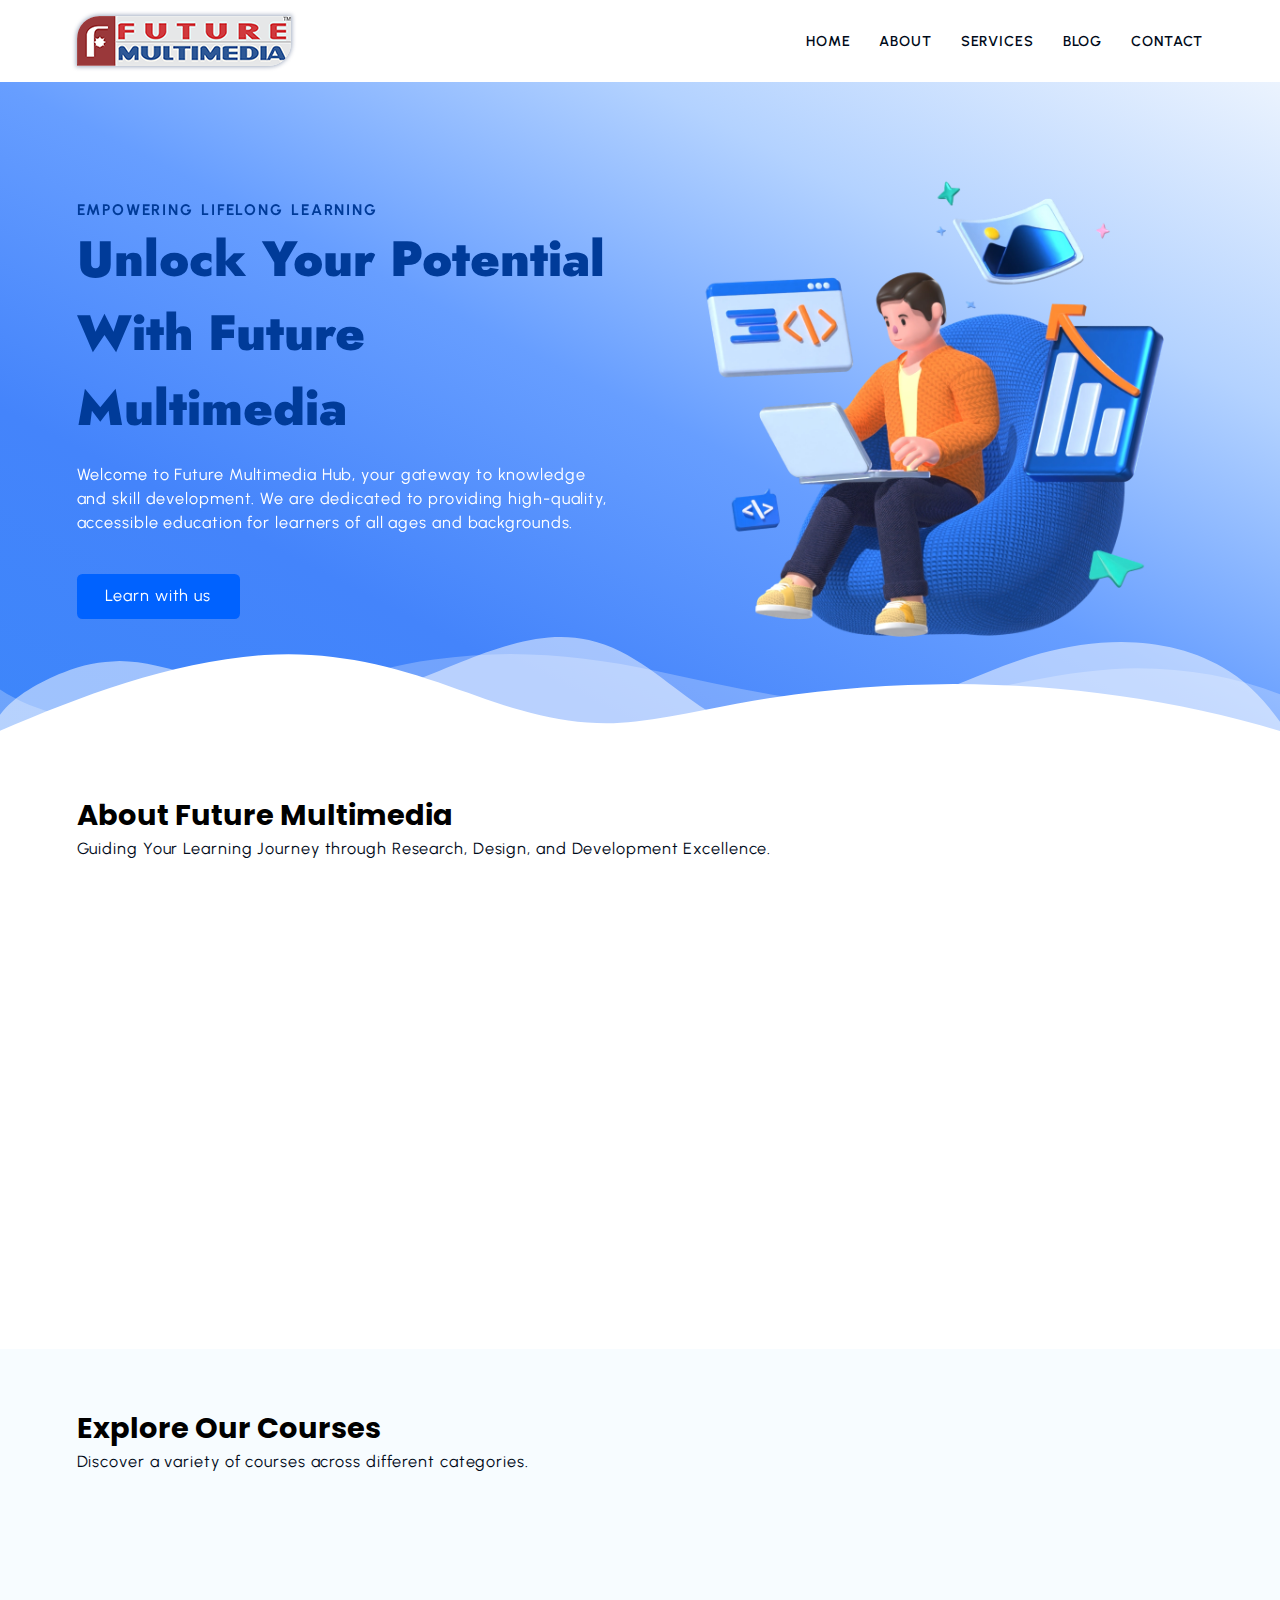
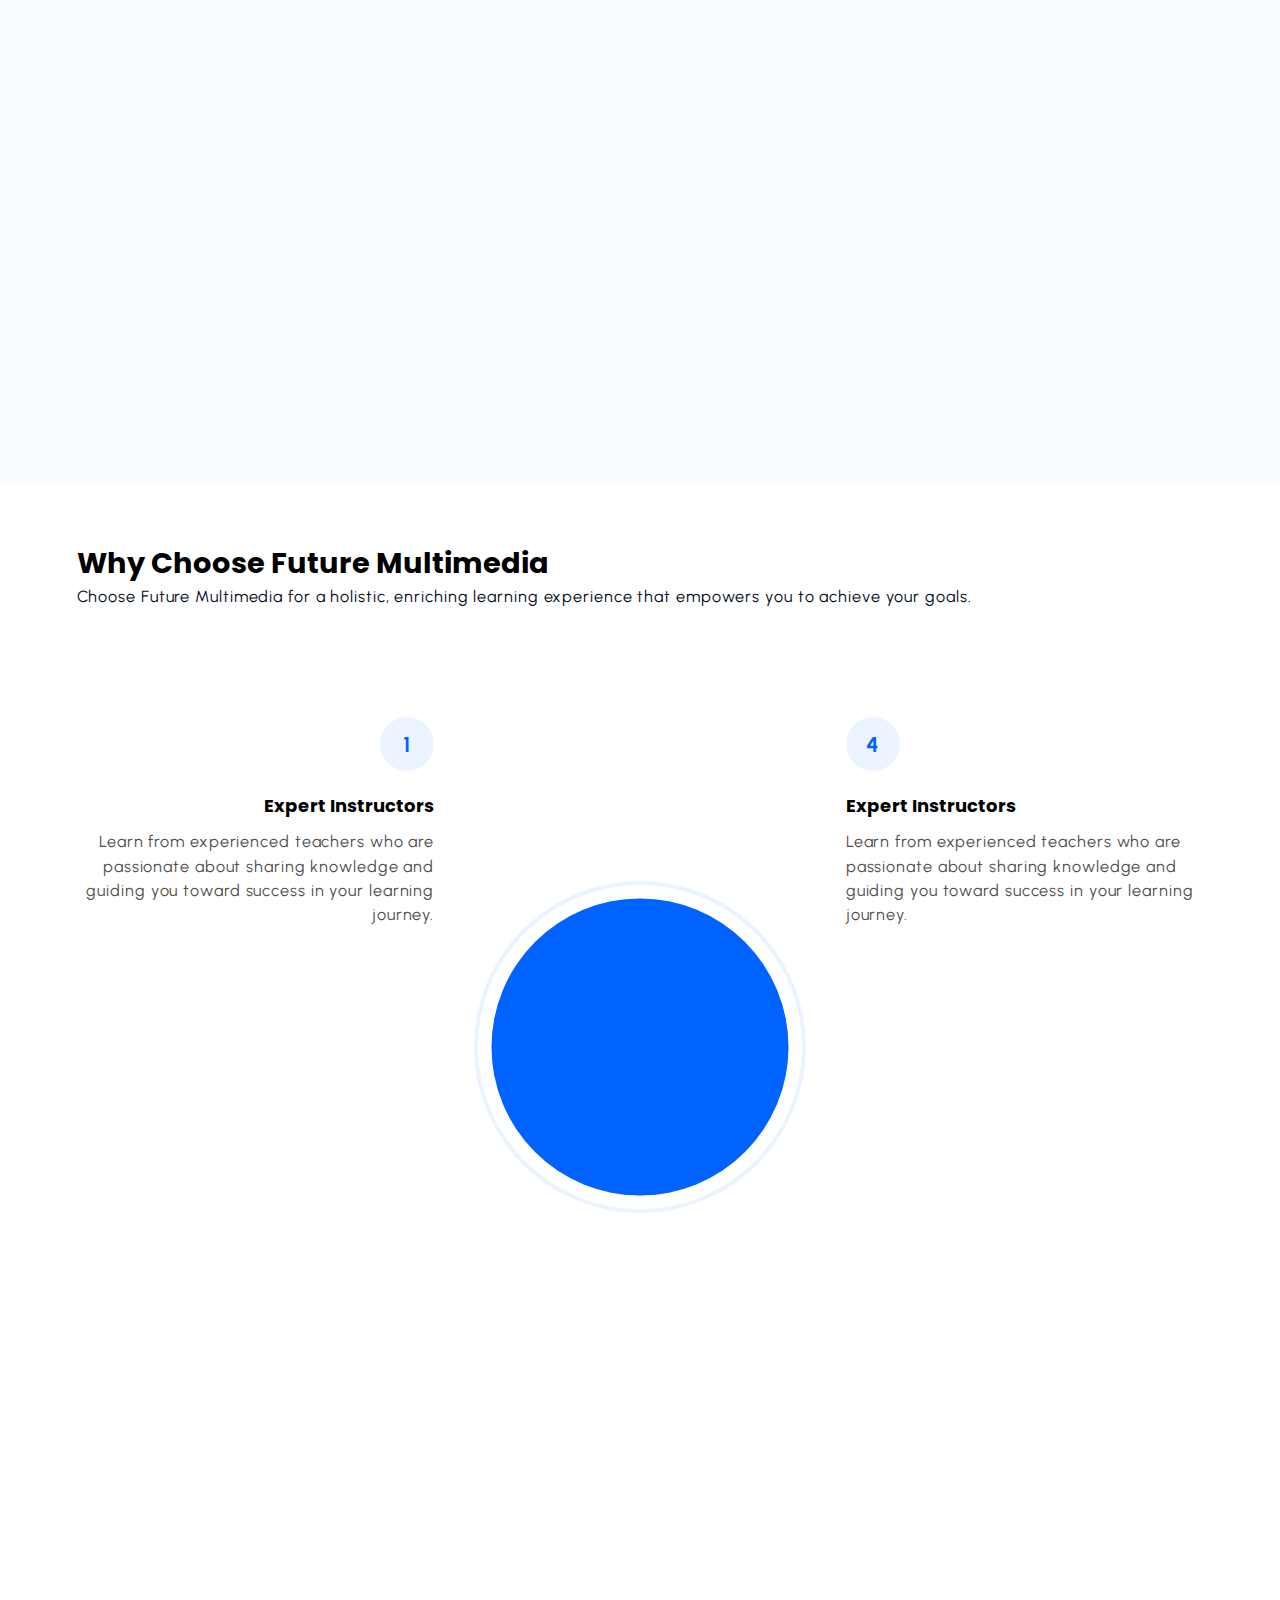
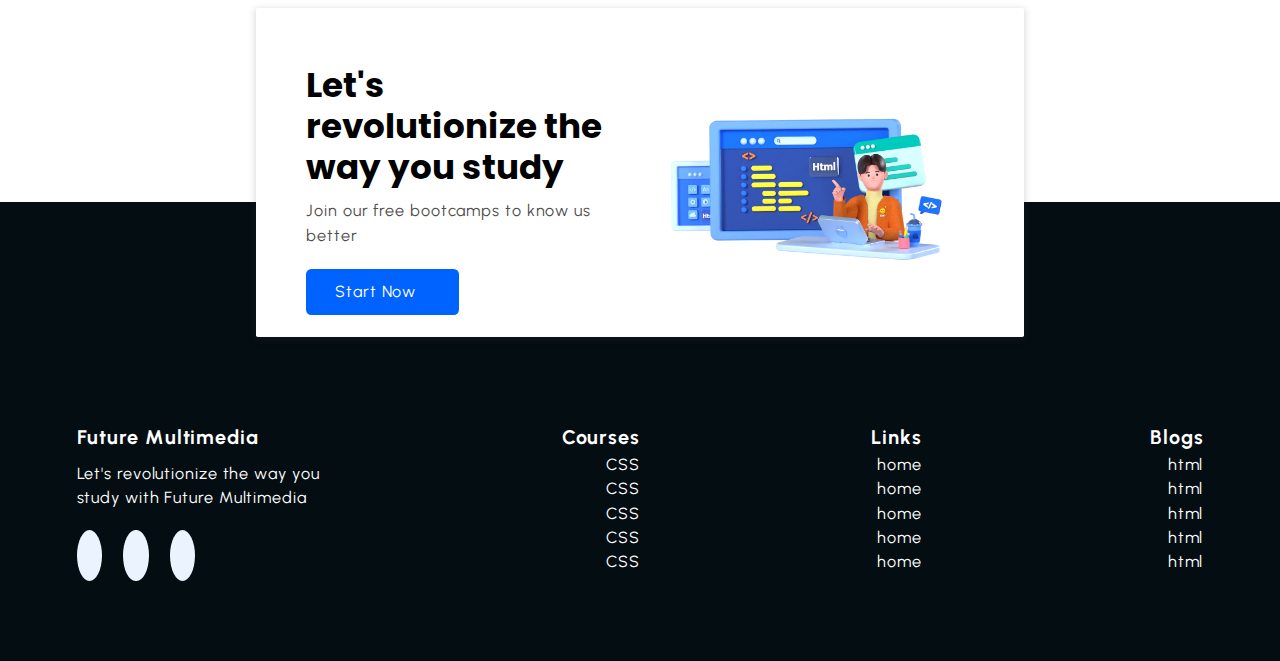
==== index.html @ b6237f0b "Add files via upload" ====
<!DOCTYPE html>
<html lang="en">

<head>
  <meta charset="UTF-8" />
  <meta name="viewport" content="width=device-width, initial-scale=1.0" />
  <meta name="description" content=" Welcome to Future Multimedia Hub, your gateway to knowledge and skill development. We are dedicated to
  providing high-quality, accessible education for learners of all ages and backgrounds.">
  <meta name="keywords" content="Future multimedia htmlcourse, csscourse, mern">
  <meta name="robots" content="index, follow">
  <title>Future Multimedia</title>
  <!-- cdn library -->
  <link rel="stylesheet" href="https://cdnjs.cloudflare.com/ajax/libs/font-awesome/6.6.0/css/all.min.css"
    integrity="sha512-Kc323vGBEqzTmouAECnVceyQqyqdsSiqLQISBL29aUW4U/M7pSPA/gEUZQqv1cwx4OnYxTxve5UMg5GT6L4JJg=="
    crossorigin="anonymous" referrerpolicy="no-referrer" />
  <!-- aos plugin -->
  <link rel="stylesheet" href="https://unpkg.com/aos@next/dist/aos.css" />
  <link rel="stylesheet" href="./css/style.css">
</head>

<body>

  <!----------------------------------START NAVBAR SECTION--------------------------------------->
  <header class="section-navbar">
    <div class="container">
      <div class="navbar-brand">
        <a href="index.html">
          <img src="./image/logo.png" alt="Future Multimedia">
        </a>
      </div>
      <nav class="navbar">
        <ul>
          <li class="navbar-item">
            <a href="index.html" class="navbar-link">home</a>
          </li>
          <li class="navbar-item">
            <a href="about.html" class="navbar-link">about</a>
          </li>
          <li class="navbar-item">
            <a href="service.html" class="navbar-link">services</a>
          </li>
          <li class="navbar-item">
            <a href="blog.html" class="navbar-link">blog</a>
          </li>
          <li class="navbar-item">
            <a href="#section-contact--homepage" class="navbar-link">contact</a>
          </li>
        </ul>
      </nav>
    </div>
  </header>
  <!----------------------------------END NAVBAR SECTION--------------------------------------->

  <main>

    <!----------------------------------START HERO SECTION--------------------------------------->
    <section class="section-hero">
      <div class="container grid grid-two--cols">
        <div class="section-hero--content" data-aos="fade-right" data-aos-delay="100">
          <p class="hero-subheading">EMPOWERING LIFELONG LEARNING</p>
          <h1 class="hero-heading">
            Unlock your potential with Future Multimedia
          </h1>
          <p class="hero-para">
            Welcome to Future Multimedia Hub, your gateway to knowledge and skill development. We are dedicated to
            providing high-quality, accessible education for learners of all ages and backgrounds.
          </p>
          <div class="hero-btn">
            <a href="services.html" class="btn btn-white">Learn with us</a>
          </div>
        </div>
        <div class="section-hero--image" data-aos="fade-up">
          <figure>
            <img src="./image/main-hero1.webp" alt="3d character doing coding stuff">
          </figure>
        </div>
      </div>
      <div class="custom-shape-divider-bottom-1726235906">
        <svg data-name="Layer 1" xmlns="http://www.w3.org/2000/svg" viewBox="0 0 1200 120" preserveAspectRatio="none">
          <path
            d="M0,0V46.29c47.79,22.2,103.59,32.17,158,28,70.36-5.37,136.33-33.31,206.8-37.5C438.64,32.43,512.34,53.67,583,72.05c69.27,18,138.3,24.88,209.4,13.08,36.15-6,69.85-17.84,104.45-29.34C989.49,25,1113-14.29,1200,52.47V0Z"
            opacity=".25" class="shape-fill"></path>
          <path
            d="M0,0V15.81C13,36.92,27.64,56.86,47.69,72.05,99.41,111.27,165,111,224.58,91.58c31.15-10.15,60.09-26.07,89.67-39.8,40.92-19,84.73-46,130.83-49.67,36.26-2.85,70.9,9.42,98.6,31.56,31.77,25.39,62.32,62,103.63,73,40.44,10.79,81.35-6.69,119.13-24.28s75.16-39,116.92-43.05c59.73-5.85,113.28,22.88,168.9,38.84,30.2,8.66,59,6.17,87.09-7.5,22.43-10.89,48-26.93,60.65-49.24V0Z"
            opacity=".5" class="shape-fill"></path>
          <path
            d="M0,0V5.63C149.93,59,314.09,71.32,475.83,42.57c43-7.64,84.23-20.12,127.61-26.46,59-8.63,112.48,12.24,165.56,35.4C827.93,77.22,886,95.24,951.2,90c86.53-7,172.46-45.71,248.8-84.81V0Z"
            class="shape-fill"></path>
        </svg>
      </div>
    </section>
  </main>
  <!----------------------------------END HERO SECTION--------------------------------------->

  <!----------------------------------START ABOUT SECTION--------------------------------------->

  <section class="section-about">
    <div class="container">
      <h2 class="section-common--heading">About Future Multimedia</h2>
      <p class="section-common--subheading">Guiding Your Learning Journey through Research, Design, and Development
        Excellence.
      </p>
      <div class="container grid grid-three--cols">
        <div class="about-div" data-aos="fade-up">
          <div class="icon">
            <img src="./image/research.png" alt="future multimedia research team">
          </div>
          <h3 class="section-common--title">Research</h3>
          <p>We start by learning what you need. We look at what's new and exciting in learning and choose topics that
            match what you want to learn.</p>
        </div>

        <div class="about-div" data-aos="fade-up" data-aos-delay="300">
          <div class="icon">
            <img src="./image/design.png" alt="future multimedia design team">
          </div>
          <h3 class="section-common--title">Design</h3>
          <p>Next, we make the lessons. We make them fun and interesting for you. We make sure they work for different
            ways people like to learn.</p>
        </div>


        <div class="about-div" data-aos="fade-up" data-aos-delay="600">
          <div class="icon">
            <img src="./image/Coding.png" alt="future multimedia development team">
          </div>
          <h3 class="section-common--title">Development</h3>
          <p>After that, we turn the lessons into things you can use online. We use the latest tools to make sure they
            work well and make you happy.</p>
        </div>
      </div>
    </div>

  </section>

  <!----------------------------------END ABOUT SECTION--------------------------------------->

  <!----------------------------------START COURSE SECTION--------------------------------------->

  <section class="section-course">
    <div class="container">
      <h2 class="section-common--heading">Explore Our Courses</h2>
      <p class="section-common--subheading">Discover a variety of courses across different categories.</p>
    </div>

    <div class="container grid grid-four--cols" data-aos="fade-up" data-aos-anchor-placement="top-center">
      <div class="course-div">
        <div class="icon">
          <i class="fa-brands fa-js"></i>
        </div>
        <h3 class="section-common--title">JS Development</h3>
        <p>Creating dynamic, interactive web applications for user engagement.</p>
      </div>
      <div class="course-div">
        <div class="icon">
          <i class="fa-brands fa-python"></i>
        </div>
        <h3 class="section-common--title">Python</h3>
        <p>Versatile language for problem-solving and application development.</p>
      </div>
      <div class="course-div">
        <div class="icon">
          <i class="fa-brands fa-codiepie"></i>
        </div>
        <h3 class="section-common--title">C++ Development</h3>
        <p>Powerful, efficient coding language for software development.</p>
      </div>
      <div class="course-div">
        <div class="icon">
          <i class="fa-brands fa-java"></i>
        </div>
        <h3 class="section-common--title">Java Development</h3>
        <p>Cross-platform application development with Java programming.</p>
      </div>
      <div class="course-div">
        <div class="icon">
          <i class="fa-brands fa-nfc-symbol"></i>
        </div>
        <h3 class="section-common--title">SQL Development</h3>
        <p>Effective data management and retrieval using SQL database language.</p>
      </div>
      <div class="course-div">
        <div class="icon">
          <i class="fa-brands fa-html5"></i>
        </div>
        <h3 class="section-common--title">HTML Development</h3>
        <p>Web content structure with essential markup language.</p>
      </div>
      <div class="course-div">
        <div class="icon">
          <i class="fa-brands fa-css3-alt"></i>
        </div>
        <h3 class="section-common--title">CSS Development</h3>
        <p>Styling web elements for visually appealing websites.</p>
      </div>
    </div>
  </section>

  <!----------------------------------END COURSE SECTION--------------------------------------->

  <!----------------------------------START Why Choose SECTION--------------------------------------->
  <section class="section-why--choose">
    <div class="container">
      <h2 class="section-common--heading">Why Choose Future Multimedia</h2>
      <p class="section-common--subheading">Choose Future Multimedia for a holistic, enriching learning experience that
        empowers you to achieve your goals.</p>
    </div>
    <div class="container grid grid-three--cols">
      <div class="choose-left--div text-align--right">
        <div class="why-choose--div">
          <p class="common-text--highlight">1</p>
          <h3 class="section-common--title">Expert Instructors</h3>
          <p>
            Learn from experienced teachers who are passionate about sharing knowledge and guiding you toward success in
            your learning journey.
          </p>
        </div>
        <div class="why-choose--div" data-aos="zoom-in-up" data-aos-delay="300">
          <p class="common-text--highlight">2</p>
          <h3 class="section-common--title">Interactive Lessons</h3>
          <p>
            Engage in hands-on learning experiences that make education fun and memorable. Interactive lessons encourage
            active participation and deeper understanding.
          </p>
        </div>
        <div class="why-choose--div" data-aos="zoom-in-up" data-aos-delay="600">
          <p class="common-text--highlight">3</p>
          <h3 class="section-common--title">Lifelong Learning Support</h3>
          <p>
            Our commitment to your education doesn't end with a certificate. Receive ongoing support and resources for
            continuous learning and growth.
          </p>
        </div>
      </div>

      <div class="choose-center--div">
        <figure>
          <img src="./image/test-hero.png" alt="" data-aos="zoom-in">
        </figure>
      </div>

      <div class="choose-right--div text-align--left">
        <div class="why-choose--div">
          <p class="common-text--highlight">4</p>
          <h3 class="section-common--title">Expert Instructors</h3>
          <p>
            Learn from experienced teachers who are passionate about sharing knowledge and guiding you toward success in
            your learning journey.
          </p>
        </div>
        <div class="why-choose--div" data-aos="zoom-in-up" data-aos-delay="300">
          <p class="common-text--highlight">5</p>
          <h3 class="section-common--title">Lifelong Learning Support</h3>
          <p>
            Our commitment to your education doesn't end with a certificate. Receive ongoing support and resources for
            continuous learning and growth.
          </p>
        </div>
        <div class="why-choose--div" data-aos="zoom-in-up" data-aos-delay="600">
          <p class="common-text--highlight">6</p>
          <h3 class="section-common--title">Interactive Lessons</h3>
          <p>
            Engage in hands-on learning experiences that make education fun and memorable. Interactive lessons encourage
            active participation and deeper understanding.
          </p>
        </div>
      </div>
    </div>

  </section>

  <!----------------------------------END Why Choose SECTION--------------------------------------->

  <!----------------------------------START CONTACT HOME SECTION--------------------------------------->

  <div class="section-contact--homepage" id="section-contact--homepage">
    <div class="container grid grid-two--cols">
      <div class="contact-content">
        <h2 class="contact-heading">Let's revolutionize the way you study</h2>
        <p>Join our free bootcamps to know us better</p>
        <div class="btn">
          <a href="contact.html">
            start now <i class="fa-solid fa-circle-arrow-right"></i>
          </a>
        </div>
      </div>
      <div class="contact-image">
        <img src="./image/main.png" alt="a guy doing html coding">
      </div>
    </div>
  </div>

  <!----------------------------------END CONTACT HOME SECTION--------------------------------------->

  <!----------------------------------START FOOTER SECTION--------------------------------------->

  <footer>
    <div class="container grid grid-four--cols">
      <div class="footer-1--div">
        <div class="logo-brand">
          <a href="index.html" class="footer-subheading">Future Multimedia</a>
        </div>
        <p>Let's revolutionize the way you study with Future Multimedia</p>
        <div class="social-footer--icons">
          <a href=""><i class="fa-brands fa-linkedin"></i></a>
          <a href=""><i class="fa-brands fa-square-github"></i></a>
          <a href=""><i class="fa-brands fa-instagram"></i></a>
        </div>
      </div>
      <div class="footer-2--div">
        <p class="footer-subheading">Courses</p>
        <ul>
          <li><a href="index.html">CSS</a></li>
          <li><a href="index.html">CSS</a></li>
          <li><a href="index.html">CSS</a></li>
          <li><a href="index.html">CSS</a></li>
          <li><a href="index.html">CSS</a></li>
        </ul>
      </div>
      <div class="footer-3--div"">
        <p class=" footer-subheading">Links</p>
        <ul>
          <li><a href="index.html">home</a></li>
          <li><a href="index.html">home</a></li>
          <li><a href="index.html">home</a></li>
          <li><a href="index.html">home</a></li>
          <li><a href="index.html">home</a></li>
        </ul>
      </div>
      <div class=" footer-4--div">
        <p class="footer-subheading">Blogs</p>
        <ul>
          <li><a href="index.html">html</a></li>
          <li><a href="index.html">html</a></li>
          <li><a href="index.html">html</a></li>
          <li><a href="index.html">html</a></li>
          <li><a href="index.html">html</a></li>
        </ul>
      </div>
    </div>
  </footer>

  <!----------------------------------END FOOTER SECTION--------------------------------------->

  <script src="https://unpkg.com/aos@next/dist/aos.js"></script>
  <script>
    AOS.init();
  </script>

</body>

</html>
---- css/style.css ----
@import url("https://fonts.googleapis.com/css2?family=Jost:ital,wght@@0,100;0,200;0,300;0,400;0,500;0,600;0,700;0,800;0,900;1,100;1,200;1,300;1,400;1,500;1,600;1,700;1,800;1,900&family=Poppins:ital,wght@0,100;0,200;0,300;0,400;0,500;0,600;0,700;0,800;0,900;1,100;1,200;1,300;1,400;1,500;1,600;1,700;1,800;1,900&family=Quicksand:wght@0,100;0,200;0,300;0,400;0,500;0,600;0,700;0,800;0,900;1,100;1,200;1,300;1,400;1,500;1,600;1,700;1,800;1,900&family=Urbanist:ital,wght@0,100;0,200;0,300;0,400;0,500;0,600;0,700;0,800;0,900;1,100;1,200;1,300;1,400;1,500;1,600;1,700;1,800;1,900&display=swap");

/* base rule */

* {
  margin: 0;
  padding: 0;
  box-sizing: border-box;
  font-family: "Urbanist", sans-serif;
}

html {
  font-size: 62.5%;
  /* * 1rem=10px */
  scroll-behavior: smooth;
}

h1,
h2,
h3,
h4,
h5,
h6 {
  font-family: "Poppins", sans-serif;
}

p,
li,
a,
label {
  font-family: "Urbanist", sans-serif;
  font-size: 1.8rem;
  letter-spacing: 0.1rem;
  font-weight: 400;
  color: var(--para-color);
  line-height: 1.5;
}

a {
  text-decoration: none;
}

li {
  list-style: none;
}

/* theme */

:root {
  --main-color: #0062ff;
  --supporting-color: #ebf3fe;
  --font-color: #424242;
  --bg-color: #f7fcff;
  --heading-color: #000a19;
  --hero-heading-color: #003b99;
  --white-color: #ffffff;
  --para-color: #504e4d;
  --btn-hover-bg-color: #003b99;
  --btn-box-shadow: rgba(100, 100, 111, 0.2) 0px 7px 29px 0px;
  --footer-bg-color: #040d12;
}

/* layout */

.container {
  max-width: 130rem;
  margin: 0 auto;
  padding: 9.6rem 2.4rem;
}

:is(
    .section-about,
    .section-blog,
    .section-course,
    .section-contact--homepage,
    .section-why--choose,
    .section-contact
  )
  .container:first-child {
  padding: 6.4rem 2.4rem 2.4rem 2.4rem;
}

:is(
    .section-about,
    .section-blog,
    .section-course,
    .section-contact--homepage,
    .section-why--choose
  )
  .container:nth-child(2) {
  padding: 6.4rem 2.4rem 2.4rem 2.4rem;
}

.grid {
  display: grid;
}

.grid-two--cols {
  grid-template-columns: repeat(2, 1fr);
}

.grid-three--cols {
  grid-template-columns: repeat(3, 1fr);
}

.grid-four--cols {
  grid-template-columns: repeat(4, 1fr);
}

/* module / reusable */

.btn {
  display: inline-block;
  padding: 1.2rem 3.2rem;
  background-color: var(--main-color);
  color: var(--white-color);
  border-radius: 0.6rem;
}

.section-common--heading {
  font-size: 3.2rem;
  font-weight: 700;
  text-transform: capitalize;
}

.section-common--subheading {
  color: var(--heading-color);
}

.section-common--title {
  font-size: 2rem;
  margin: 2.4rem 0 1.2rem;
}

.fa-brands,
.fa-solid {
  padding: 2.4rem;
  font-size: 2.4rem;
  border-radius: 50%;
  background-color: var(--supporting-color);
  color: var(--hero-heading-color);
}

/* states */

.btn:hover {
  background-color: var(--btn-hover-bg-color);
  box-shadow: var(--btn-box-shadow);
  cursor: pointer;
}

/* ----------------------------------NAVBAR SECTION--------------------------------------- */
.section-navbar {
  width: 100%;
  box-shadow: rgba(0, 0, 0, 0.05) 0 6px 24px 0, rgba(0, 0, 0, 0.08) 0 0 0 1px;
}

.section-navbar .container {
  display: flex;
  justify-content: space-between;
  align-items: center;
  padding: 1.8rem 2.4rem;
}

.section-navbar .navbar-brand img {
  display: block;
  box-shadow: 0 0 4px 1px rgba(0, 37, 105, 0.372);
  border-radius: 2.5rem 0;
  filter: grayscale(0.2);
}

.section-navbar .navbar ul {
  display: flex;
  gap: 3.2rem;

  & li a {
    color: var(--heading-color);
    text-transform: uppercase;
    font-weight: 600;
    font-size: 1.6rem;
    display: inline-block;
    position: relative;

    &::after {
      content: "";
      position: absolute;
      bottom: -0.3rem;
      left: 0;
      border-bottom: 0.2rem solid var(--main-color);
      width: 0%;
      transition: all 0.3s linear;
    }

    &:hover::after {
      width: 100%;
    }
  }
}

/* ----------------------------------END NAVBAR SECTION--------------------------------------- */

/* ----------------------------------HERO SECTION--------------------------------------- */

main {
  position: relative;
  background-image: linear-gradient(
    to top right,
    #3d86fa,
    #4484fb,
    #679eff,
    #b3d2ff,
    #ebf3fe
  );
}

/* shape divider */
.custom-shape-divider-bottom-1726235906 {
  position: absolute;
  bottom: 0;
  left: 0;
  width: 100%;
  overflow: hidden;
  line-height: 0;
  transform: rotate(180deg);
}

.custom-shape-divider-bottom-1726235906 svg {
  position: relative;
  display: block;
  width: calc(100% + 1.3px);
  height: 12rem;
}

.custom-shape-divider-bottom-1726235906 .shape-fill {
  fill: #ffffff;
}

.section-hero .grid {
  align-items: center;
  gap: 6.4rem;

  & .hero-subheading {
    text-transform: uppercase;
    letter-spacing: 0.2rem;
    word-spacing: 0.2rem;
    font-size: 1.7rem;
    font-weight: 700;
    color: var(--hero-heading-color);
  }

  & .hero-heading {
    color: var(--hero-heading-color);
    font-size: 5.5rem;
    font-family: "Jost";
    text-transform: capitalize;
    font-weight: 900;
    line-height: 1.5;
  }

  & .hero-para {
    color: var(--white-color);
    margin: 2rem 0 4.2rem 0;
  }
}

.section-hero--image img {
  width: 100%;
  height: auto;
  transform: scaleX(-1);
}

/* ----------------------------------END HERO SECTION--------------------------------------- */

/* ----------------------------------ABOUT SECTION--------------------------------------- */

.section-about .grid {
  gap: 6.4rem;
}

.section-about .about-div {
  text-align: center;
}

.section-about img {
  padding: 2.4rem;
  background-color: var(--supporting-color);
  width: 15rem;
  height: auto;
  border-radius: 50%;
  transition: all 0.3s linear;
}

.about-div .icon:hover > img {
  transform: rotate(360deg);

  background: linear-gradient(to right, #0575e6, #021b79);
}

/* ----------------------------------END ABOUT SECTION--------------------------------------- */

/* ----------------------------------COURSE SECTION--------------------------------------- */

.section-course {
  background-color: #f7fcff;
}

.section-course .grid {
  gap: 3.2rem;
}

.section-course .course-div {
  padding: 3.2rem;
}

.section-course .course-div:hover {
  box-shadow: var(--btn-box-shadow);
}

.course-div:nth-child(2) .icon .fa-brands {
  color: #68bf9b;
  background-color: #e7f6ef;
}

.course-div:nth-child(3) .icon .fa-brands {
  color: #ff8b52;
  background-color: #fbebe8;
}

.course-div:nth-child(4) .icon .fa-brands {
  color: #183d3d;
  background-color: #ccf7f7;
}

.course-div:nth-child(5) .icon .fa-brands {
  color: #d988b9;
  background-color: rgb(247, 223, 238);
}

.course-div:nth-child(6) .icon .fa-brands {
  color: #ff9b50;
  background-color: #f6dfce;
}

.course-div:nth-child(7) .icon .fa-brands {
  color: #1450a3;
  background-color: #dce9fa;
}

/* ----------------------------------END COURSE SECTION--------------------------------------- */

/* ----------------------------------START WHY CHOOSE SECTION--------------------------------------- */

.section-why--choose .grid {
  gap: 3rem;
}

.section-why--choose .text-align--right .why-choose--div {
  display: flex;
  flex-direction: column;
  justify-content: start;
  align-items: end;
  text-align: right;
}

.why-choose--div {
  margin-top: 3.2rem;
}

.choose-center--div img {
  width: 100%;
  height: auto;
}

.common-text--highlight {
  width: 6rem;
  aspect-ratio: 1;
  color: var(--main-color);
  background-color: var(--supporting-color);
  display: flex;
  justify-content: center;
  align-items: center;
  font-size: 2.4rem;
  font-weight: 700;
  border-radius: 50%;
}

.choose-center--div,
figure {
  display: flex;
  justify-content: center;
  align-items: center;
  position: relative;
}

.choose-center--div figure::before,
.choose-center--div figure::after {
  content: "";
  position: absolute;
  top: 50%;
  left: 50%;
  transform: translate(-50%, -50%);
  width: 33rem;
  height: 33rem;
  background-color: var(--main-color);
  border-radius: 50%;
  z-index: -1;
}

.choose-center--div figure::before {
  animation: circle 5s linear infinite;
}

@keyframes circle {
  0% {
    background-color: #b3d0ff;
  }

  25% {
    background-color: #80b1ff;
  }

  50% {
    background-color: #4d01ff;
  }

  75% {
    background-color: #99c0ff;
  }

  100% {
    background-color: #3381ff;
  }
}

.choose-center--div figure::after {
  background-color: transparent;
  width: 36rem;
  height: 36rem;
  border: 0.5rem solid var(--supporting-color);
}

/* ----------------------------------END WHY CHOOSE SECTION--------------------------------------- */

/* ----------------------------------START BLOG SECTION--------------------------------------- */

.section-blog {
  background-color: var(--bg-color);

  & .grid {
    gap: 6.4rem;
  }

  & .blog {
    box-shadow: var(--btn-box-shadow);
    transition: scale 0.3s linear;

    &:hover {
      scale: 1.1;
    }

    & .blog-content {
      padding: 1.4rem 2.4rem 2.4rem;
    }
  }

  & img {
    width: 100%;
    height: auto;
  }

  & .blog-date {
    display: flex;
    justify-content: space-between;
    margin-top: 1.6rem;
    font-size: 1.4rem;

    & .fa-solid {
      background-color: transparent;
      padding: 0;
    }
  }

  & .section-common--title {
    margin-top: 0.8rem;
  }
}

/* ----------------------------------END BLOG SECTION--------------------------------------- */

/* ----------------------------------START CONTACT-HOME SECTION--------------------------------------- */

.section-contact--homepage {
  width: 60%;
  min-height: 30rem;
  margin: 0 auto;
  box-shadow: rgba(60, 64, 67, 0.03) 0 1px 2px 0,
    rgba(60, 64, 67, 0.15) 0 2px 6px 2px;
  border-radius: 0.2rem;
  margin-bottom: 5rem;
  padding: 0 3.2rem;
  background-color: var(--white-color);
  position: relative;
  top: 20rem;

  & .grid {
    align-items: center;
    gap: 6.4rem;
  }
}

.contact-heading {
  font-size: 3.8rem;
  line-height: 1.2;
}

.contact-content p {
  margin: 1.2rem 0 2.4rem 0;
}

.section-contact--homepage .btn {
  position: relative;
  width: 17rem;
}

.section-contact--homepage a {
  color: var(--white-color);
  text-transform: capitalize;
}

.section-contact--homepage .fa-solid {
  padding: 0;
  background-color: var(--main-color);
  color: var(--white-color);
  position: absolute;
  top: 1.35rem;
  right: 1.6rem;
  z-index: 1;
}

.section-contact--homepage img {
  width: 90%;
  height: auto;
}

/* ----------------------------------END CONTACT-HOME SECTION--------------------------------------- */

/* ----------------------------------START ACTUAL CONTACT PAGE SECTION--------------------------------------- */

.mb-3 {
  margin-bottom: 3.2rem;
}

label {
  display: block;
  text-transform: capitalize;
}

.contact-content .grid {
  gap: 6.4rem;
}

input,
textarea {
  width: 100%;
  padding: 1.2rem 2.4rem;
  font-size: 1.7rem;
  letter-spacing: 0.1rem;
}

::placeholder {
  font-size: 1.6rem;
  letter-spacing: 0.1rem;
}

.btn-submit {
  font-size: 1.8rem;
  border: none;
  text-transform: capitalize;
}

input:focus-visible,
textarea:focus-visible {
  outline: 0.1rem solid var(--btn-hover-bg-color);
}

.section-contact {
  & .grid {
    gap: 6.4rem;
  }
}

/* ----------------------------------END ACTUAL CONTACT PAGE SECTION--------------------------------------- */

/* ----------------------------------START FOOTER SECTION--------------------------------------- */

footer {
  background-color: var(--footer-bg-color);
  padding-top: 15rem;
}

footer * {
  color: var(--white-color);
}

footer .grid {
  text-align: right;
}

.footer-subheading {
  font-size: 2.2rem;
  font-weight: 700;
}

.footer-1--div {
  text-align: left;

  & p {
    margin: 1rem 0 3.2rem 0;
  }

  & .social-footer--icons {
    display: flex;
    gap: 2.4rem;

    & .fa-brands {
      padding: 1.4rem;
      transition: all 0.3s linear;

      &:hover {
        background-color: var(--btn-hover-bg-color);
        color: var(--supporting-color);
        transform: rotate(360deg);
      }
    }
  }
}

/* ----------------------------------END FOOTER SECTION--------------------------------------- */

/* start scroll section  */

::-webkit-scrollbar {
  width: 1rem;
}

/* track */

::-webkit-scrollbar-track {
  background-color: var(--supporting-color);
}

/* handle */

::-webkit-scrollbar-thumb {
  background-color: var(--main-color);
  border-radius: 5rem;
}

/* handle on hover */

::-webkit-scrollbar-thumb:hover {
  background-color: var(--heading-color);
}

/* end scroll section  */

/*? scroll animation and scroll snap */

/* start media queries section */

@media (width <=1400px) {
  html {
    font-size: 56.25%;
    /* 1rem = 9px */
  }

  .section-hero img {
    width: 90%;
  }
}

@media (width <=1100px) {
  :is(.section-course, .section-blog) .grid-four--cols {
    grid-template-columns: repeat(auto-fit, minmax(250px, 1fr));
  }
}

@media (width <=1220px) {
  html {
    font-size: 54%;
    /* 1rem = 8.6px */
  }

  :is(
      .section-about,
      .section-blog,
      .section-course,
      .section-why--choose,
      .section-contact--homepage
    )
    .grid {
    gap: 6.4rem;
  }
}

@media (width <=998px) {
  .section-hero {
    height: auto;
    padding-bottom: 5rem;

    & .grid-two--cols {
      grid-template-columns: 1fr;

      & .section-hero--content {
        order: 2;
      }

      & .section-hero--image {
        order: 1;

        & img {
          width: 50%;
        }
      }
    }
  }

  .section-about .about-div {
    text-align: left;
  }

  footer .grid-four--cols {
    grid-template-columns: repeat(3, minmax(100px, 1fr));
    text-align: left;

    & .footer-1--div {
      grid-row: 2/3;
      grid-column: 1/-1;
      margin-top: 6.4rem;
    }
  }

  .section-why--choose {
    & .choose-left--div {
      order: 1;
    }

    & .choose-right--div {
      order: 2;
    }

    & .choose-center--div {
      order: 3;

      & img {
        height: 750px;
      }

      & figure::before {
        width: 0;
        height: 0;
        padding: 0;
        background-color: transparent;
      }

      & figure::after {
        width: 0;
        height: 0;
        padding: 0;
        background-color: transparent;
      }
    }
  }
}

@media (width <=768px) {
  .grid-two--cols,
  .grid-three--cols {
    grid-template-columns: 1fr;
  }

  .section-navbar .container {
    display: flex;
    flex-direction: column;

    & .navbar ul {
      gap: 2.4rem;
    }

    & .navbar-brand {
      text-align: center;
      margin-bottom: 2.4rem;
    }
  }

  .section-hero .grid .hero-heading {
    font-size: 3.8rem;
  }

  .section-why--choose {
    & img {
      display: none;
    }

    & .grid {
      gap: 1.4rem;
    }

    & .text-align--right .why-choose--div {
      align-items: start;
      text-align: left;
    }
  }

  .section-contact--homepage .btn {
    display: block;
    text-align: center;
  }

  .contact-title {
    font-size: 2.4rem;
  }

  :is(.section-contact--homepage) .container:first-child {
    padding: 6.4rem 0 2.4rem;
  }
}

/* end media queries section */
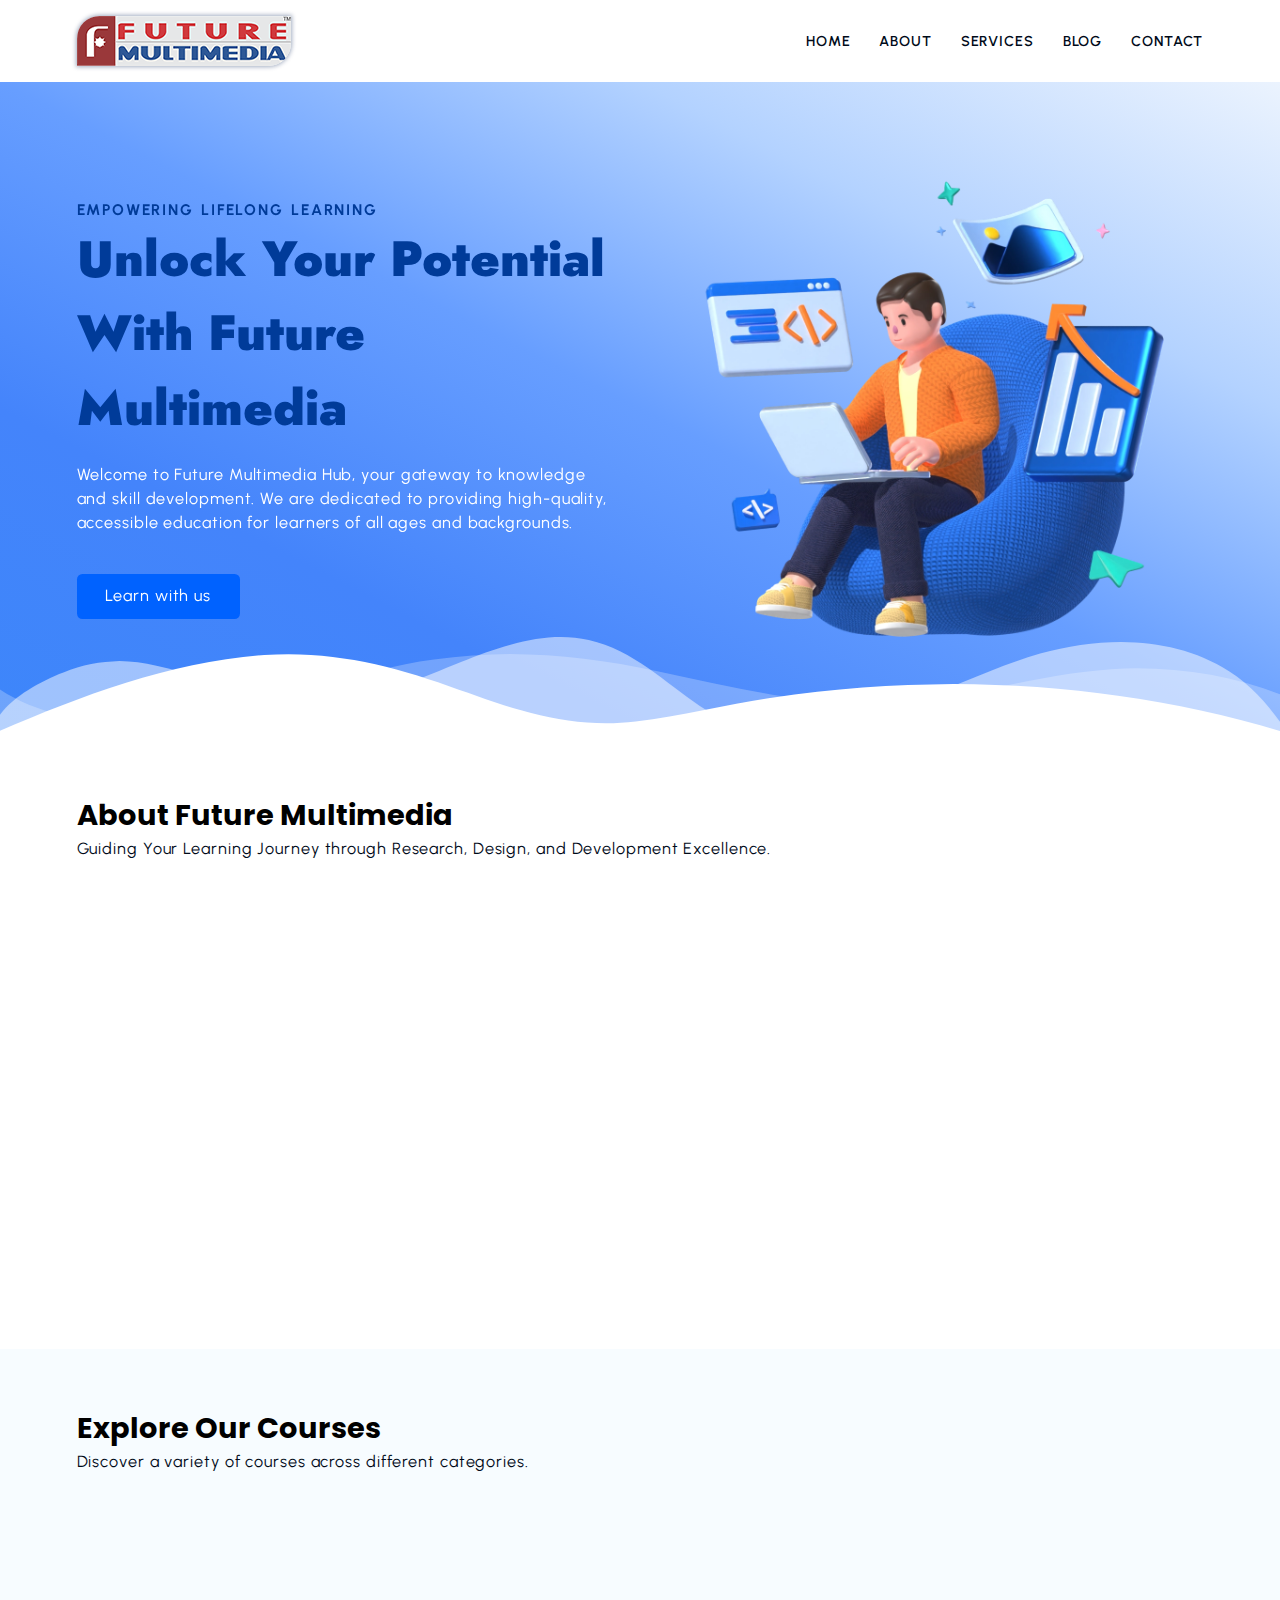
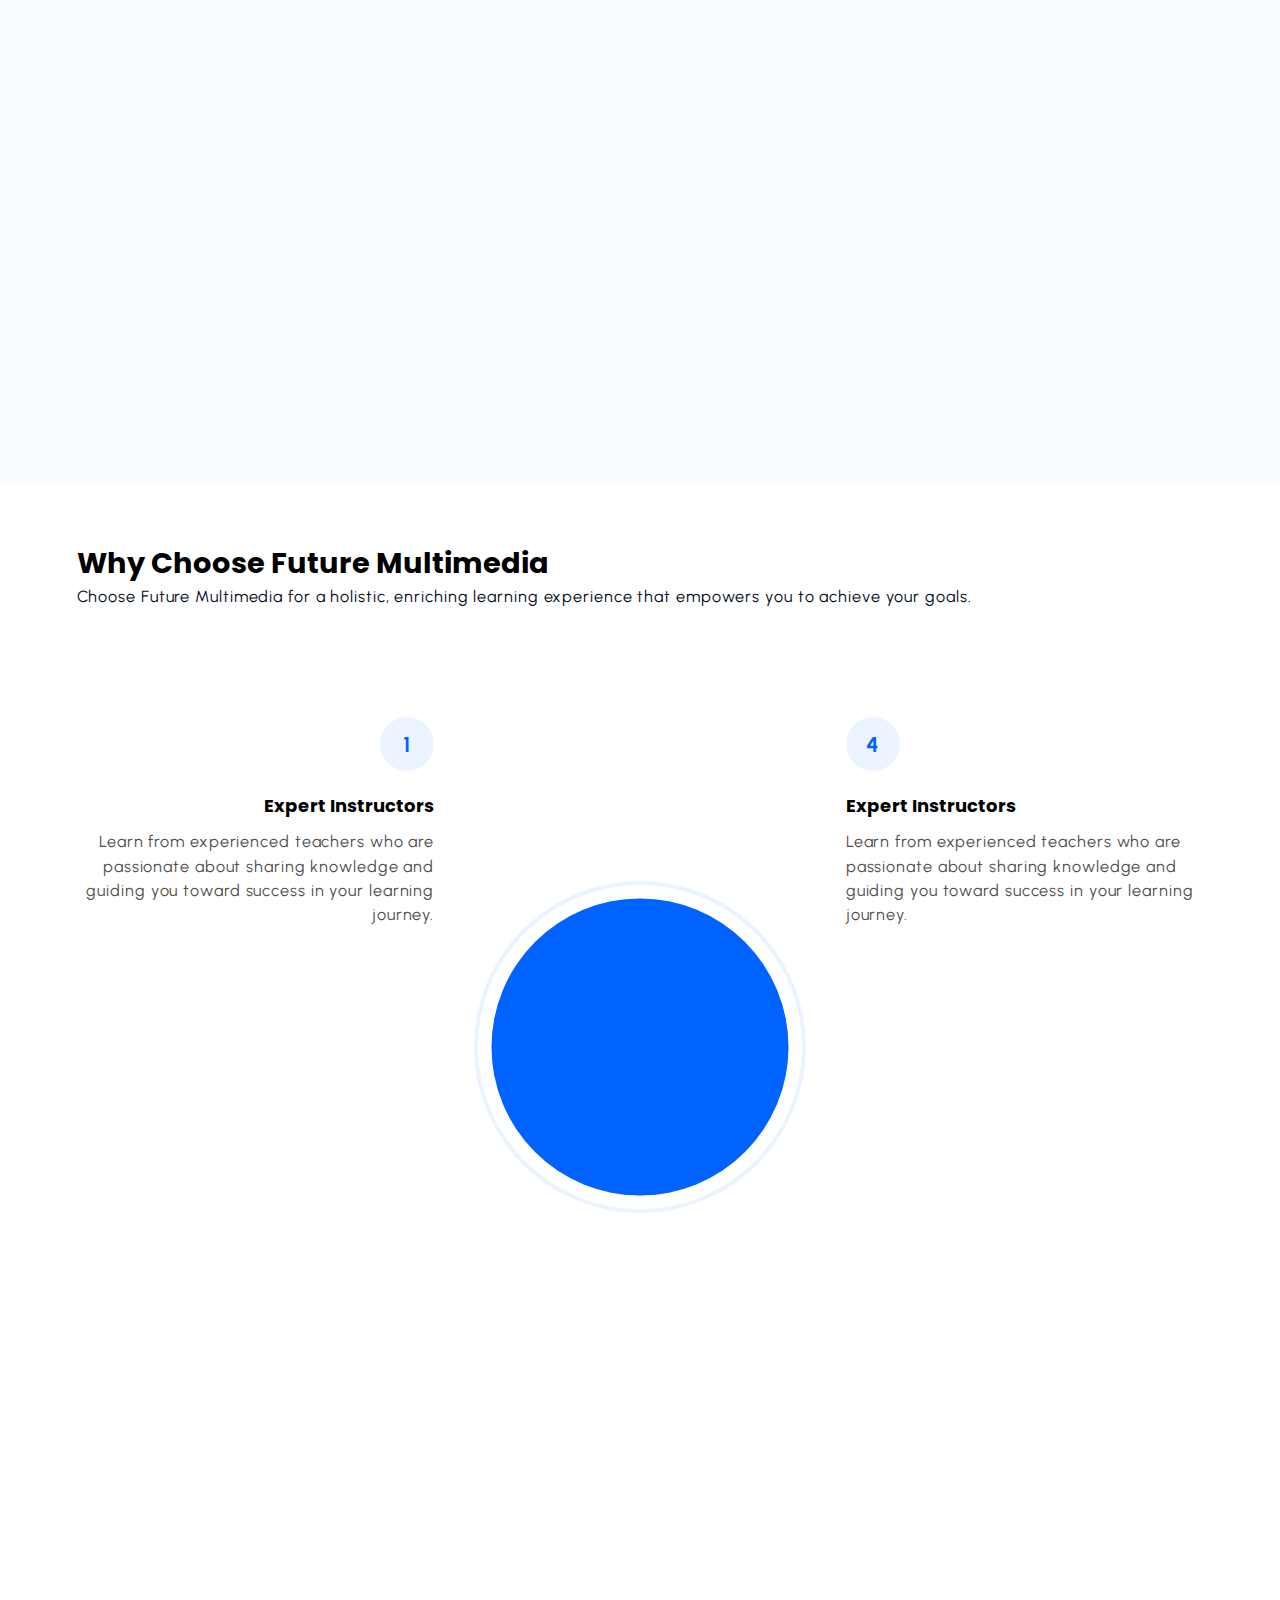
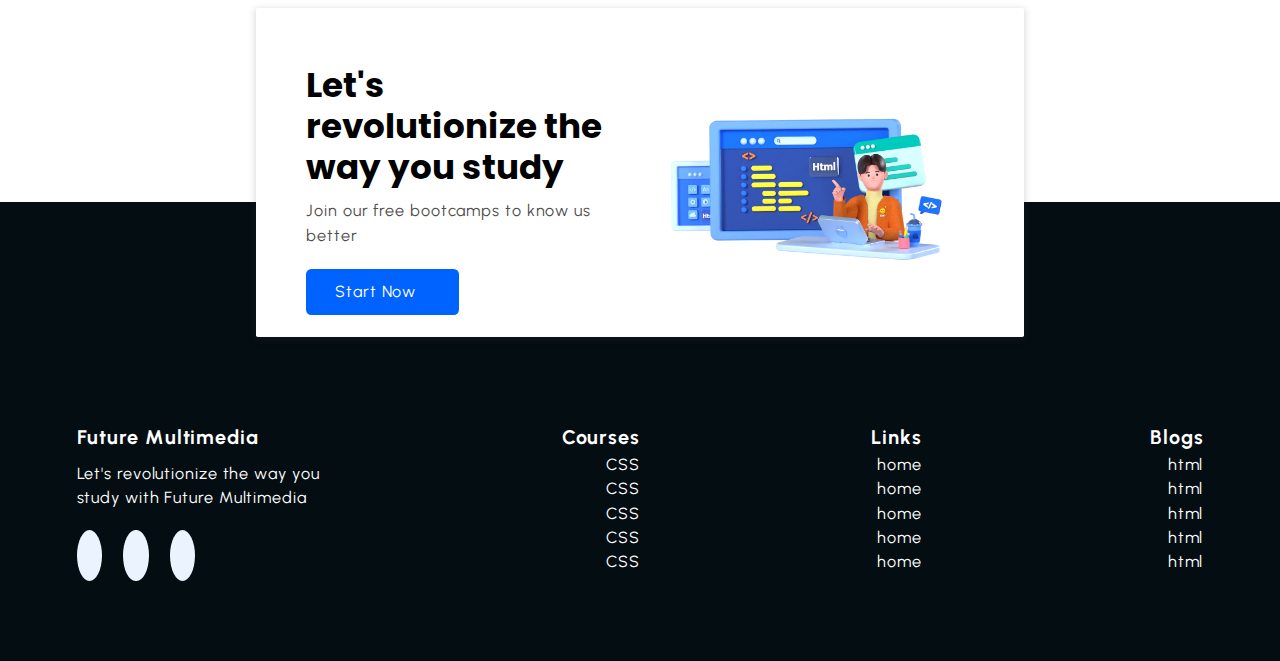
==== commit 1bbe1e7a: "Update index.html" ====
--- a/index.html
+++ b/index.html
@@ -143,50 +143,50 @@
       <p class="section-common--subheading">Discover a variety of courses across different categories.</p>
     </div>
 
-    <div class="container grid grid-four--cols" data-aos="fade-up" data-aos-anchor-placement="top-center">
-      <div class="course-div">
+    <div class="container grid grid-four--cols">
+      <div class="course-div" data-aos="fade-right">
         <div class="icon">
           <i class="fa-brands fa-js"></i>
         </div>
         <h3 class="section-common--title">JS Development</h3>
         <p>Creating dynamic, interactive web applications for user engagement.</p>
       </div>
-      <div class="course-div">
+      <div class="course-div" data-aos="fade-right" data-aos-delay="200">
         <div class="icon">
           <i class="fa-brands fa-python"></i>
         </div>
         <h3 class="section-common--title">Python</h3>
         <p>Versatile language for problem-solving and application development.</p>
       </div>
-      <div class="course-div">
+      <div class="course-div" data-aos="fade-left" data-aos-delay="200">
         <div class="icon">
           <i class="fa-brands fa-codiepie"></i>
         </div>
         <h3 class="section-common--title">C++ Development</h3>
         <p>Powerful, efficient coding language for software development.</p>
       </div>
-      <div class="course-div">
+      <div class="course-div" data-aos="fade-left">
         <div class="icon">
           <i class="fa-brands fa-java"></i>
         </div>
         <h3 class="section-common--title">Java Development</h3>
         <p>Cross-platform application development with Java programming.</p>
       </div>
-      <div class="course-div">
+      <div class="course-div" data-aos="fade-right">
         <div class="icon">
           <i class="fa-brands fa-nfc-symbol"></i>
         </div>
         <h3 class="section-common--title">SQL Development</h3>
         <p>Effective data management and retrieval using SQL database language.</p>
       </div>
-      <div class="course-div">
+      <div class="course-div" data-aos="fade-right" data-aos-delay="200">
         <div class="icon">
           <i class="fa-brands fa-html5"></i>
         </div>
         <h3 class="section-common--title">HTML Development</h3>
         <p>Web content structure with essential markup language.</p>
       </div>
-      <div class="course-div">
+      <div class="course-div" data-aos="fade-left" data-aos-delay="200">
         <div class="icon">
           <i class="fa-brands fa-css3-alt"></i>
         </div>
@@ -349,4 +349,4 @@
 
 </body>
 
-</html>+</html>
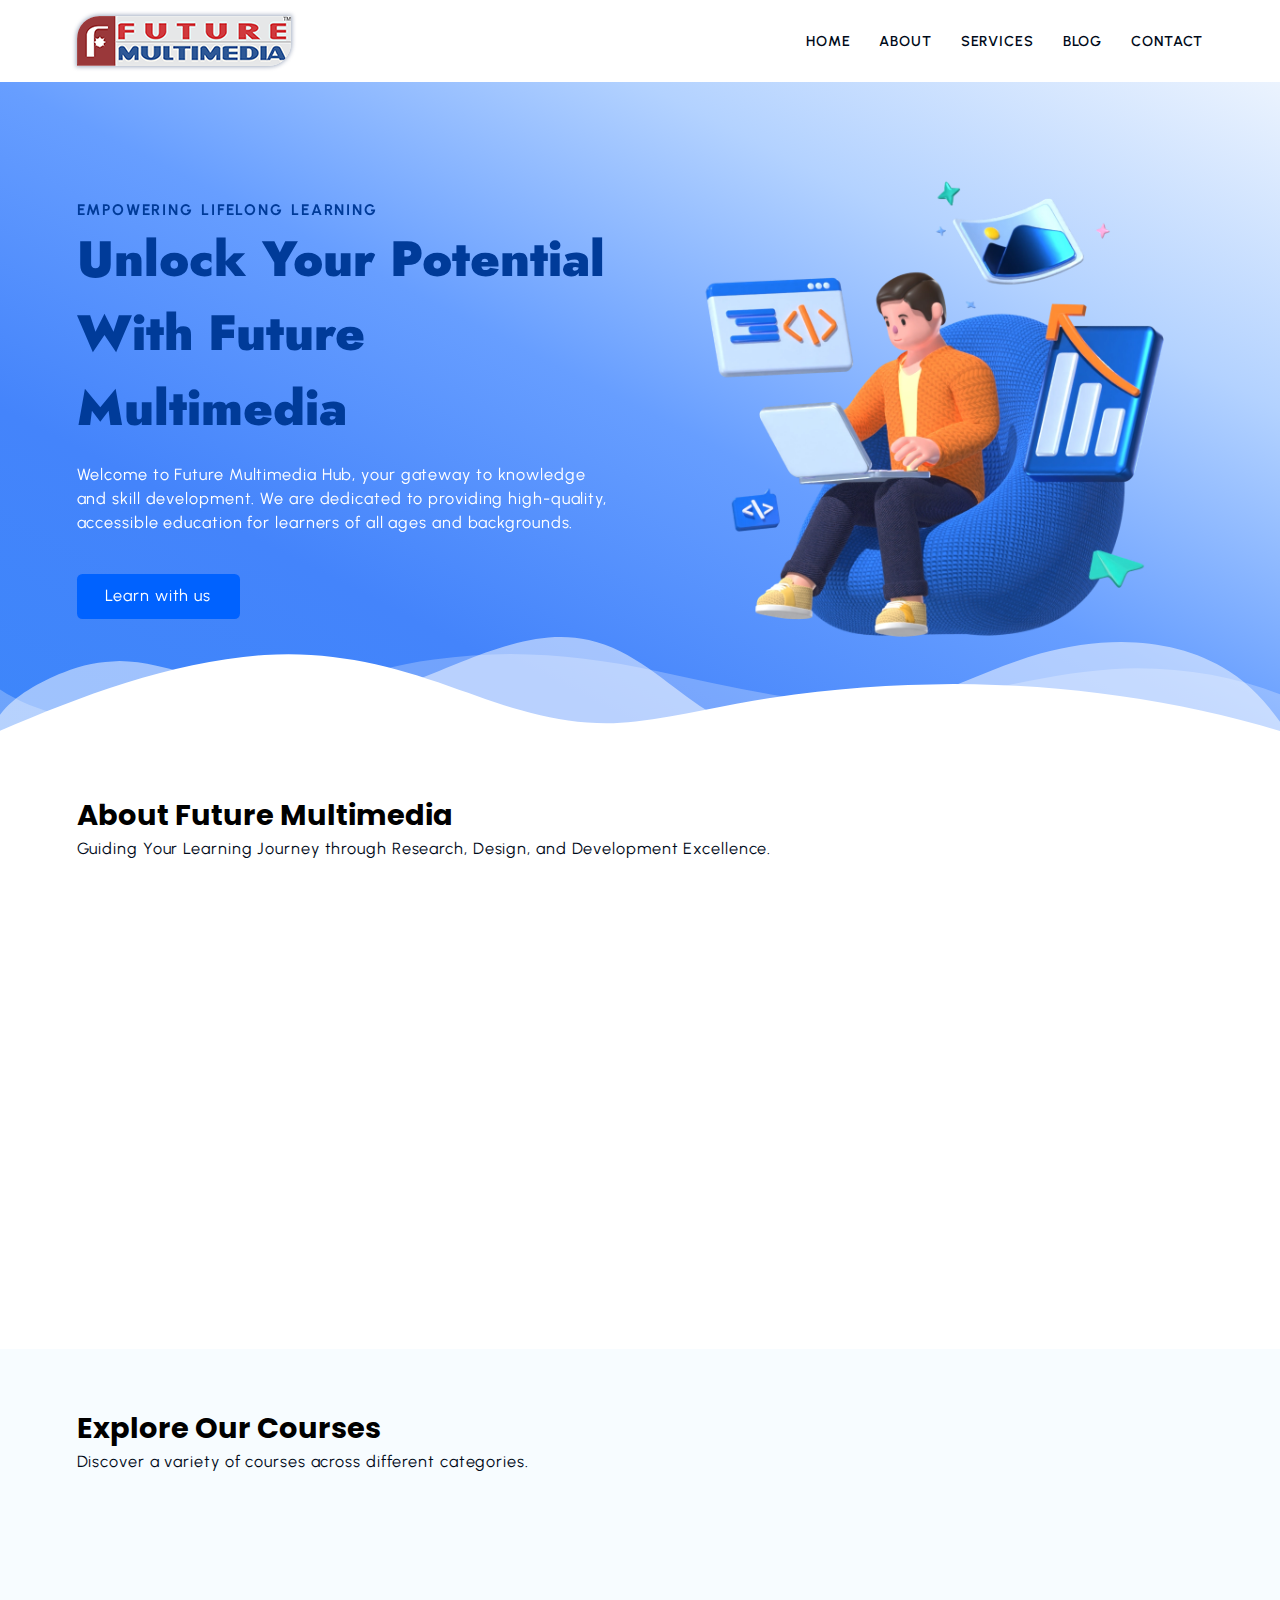
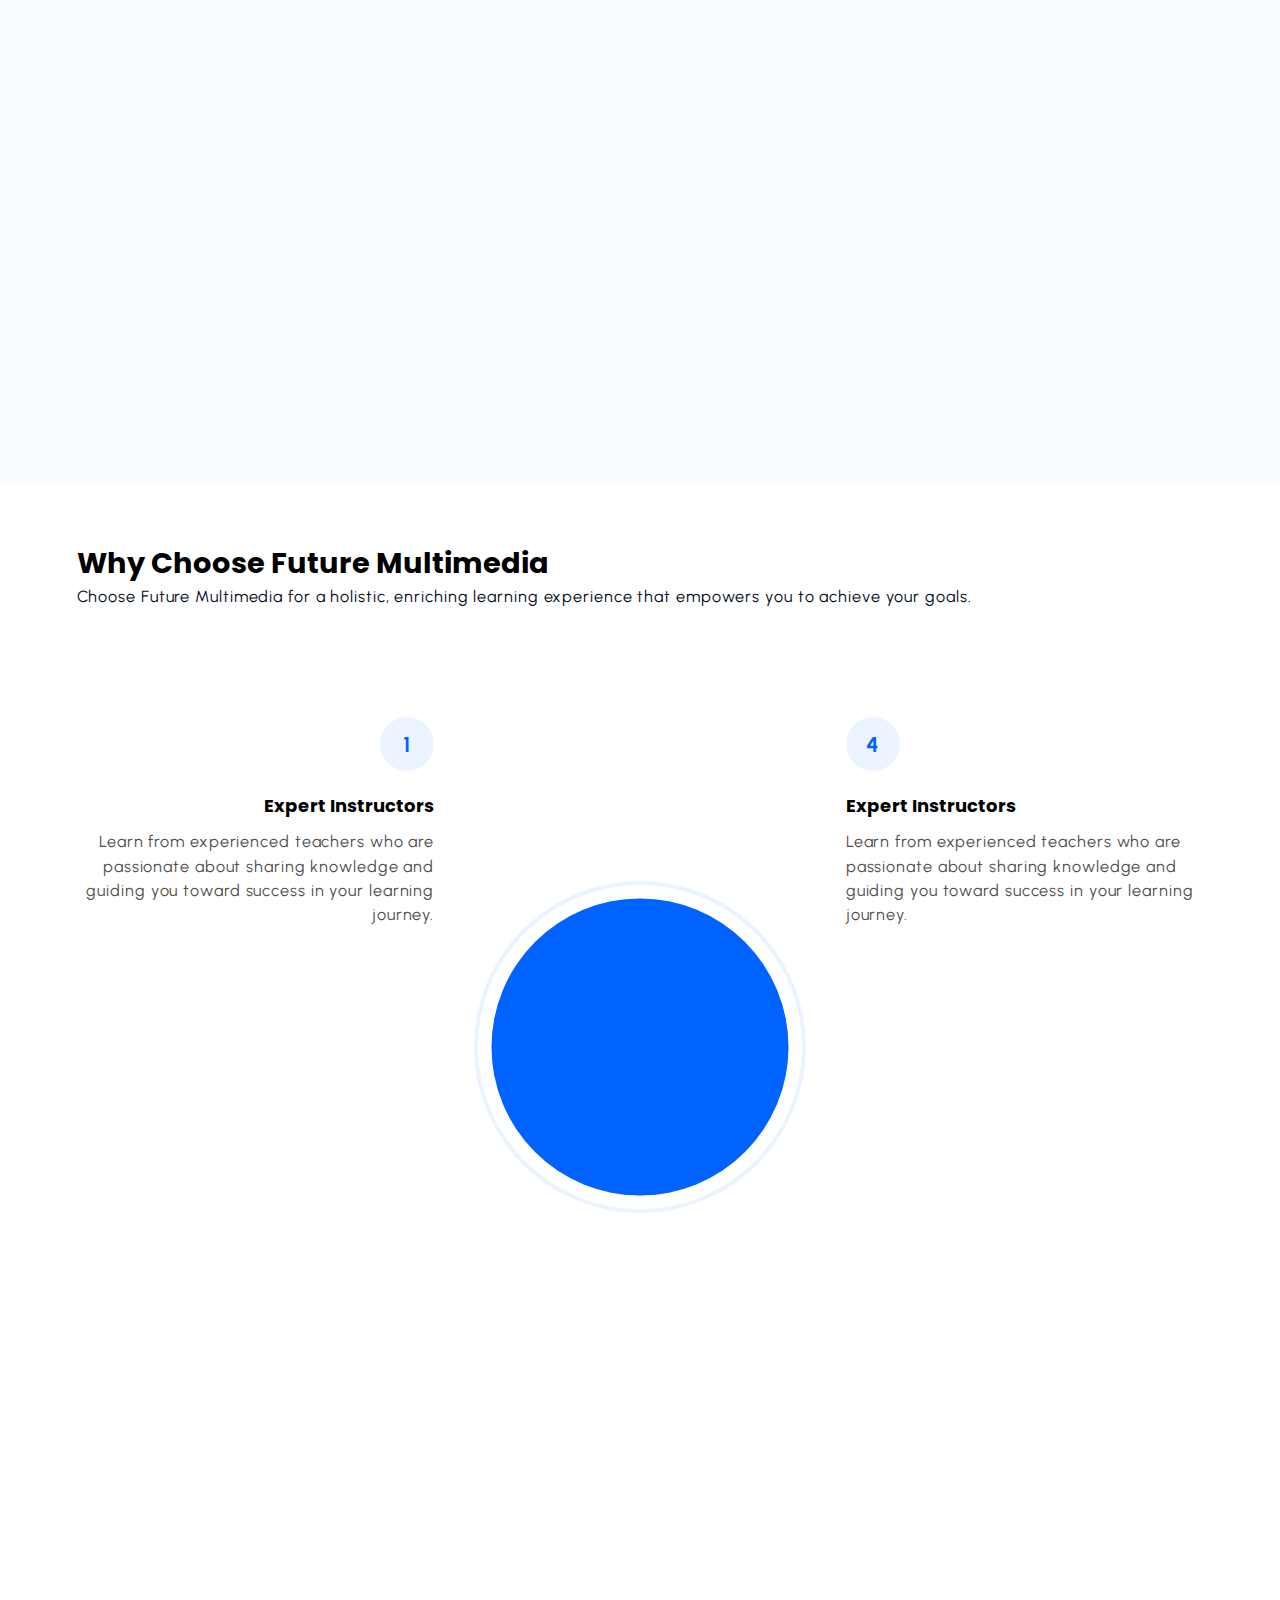
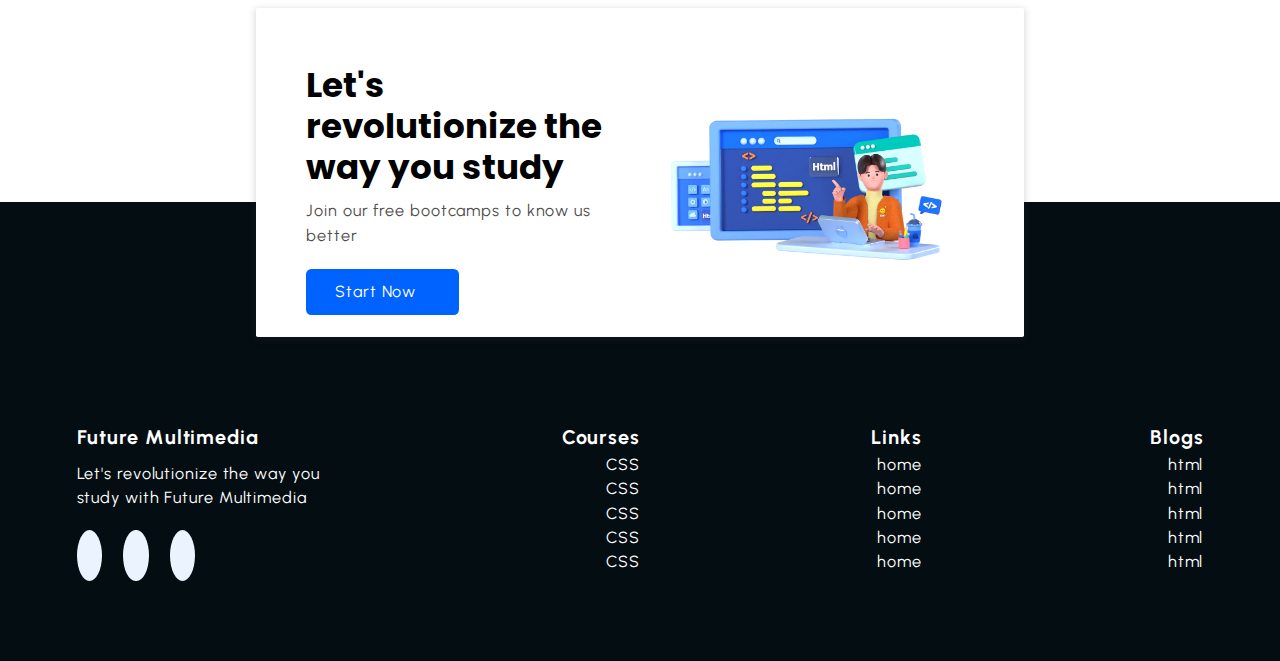
==== commit 11353b31: "Update index.html" ====
--- a/index.html
+++ b/index.html
@@ -144,49 +144,49 @@
     </div>
 
     <div class="container grid grid-four--cols">
-      <div class="course-div" data-aos="fade-right">
+      <div class="course-div" data-aos="fade-up">
         <div class="icon">
           <i class="fa-brands fa-js"></i>
         </div>
         <h3 class="section-common--title">JS Development</h3>
         <p>Creating dynamic, interactive web applications for user engagement.</p>
       </div>
-      <div class="course-div" data-aos="fade-right" data-aos-delay="200">
+      <div class="course-div" data-aos="fade-up" data-aos-delay="200">
         <div class="icon">
           <i class="fa-brands fa-python"></i>
         </div>
         <h3 class="section-common--title">Python</h3>
         <p>Versatile language for problem-solving and application development.</p>
       </div>
-      <div class="course-div" data-aos="fade-left" data-aos-delay="200">
+      <div class="course-div" data-aos="fade-up" data-aos-delay="400">
         <div class="icon">
           <i class="fa-brands fa-codiepie"></i>
         </div>
         <h3 class="section-common--title">C++ Development</h3>
         <p>Powerful, efficient coding language for software development.</p>
       </div>
-      <div class="course-div" data-aos="fade-left">
+      <div class="course-div" data-aos="fade-up" data-aos-delay="600">
         <div class="icon">
           <i class="fa-brands fa-java"></i>
         </div>
         <h3 class="section-common--title">Java Development</h3>
         <p>Cross-platform application development with Java programming.</p>
       </div>
-      <div class="course-div" data-aos="fade-right">
+      <div class="course-div" data-aos="fade-up">
         <div class="icon">
           <i class="fa-brands fa-nfc-symbol"></i>
         </div>
         <h3 class="section-common--title">SQL Development</h3>
         <p>Effective data management and retrieval using SQL database language.</p>
       </div>
-      <div class="course-div" data-aos="fade-right" data-aos-delay="200">
+      <div class="course-div" data-aos="fade-up" data-aos-delay="200">
         <div class="icon">
           <i class="fa-brands fa-html5"></i>
         </div>
         <h3 class="section-common--title">HTML Development</h3>
         <p>Web content structure with essential markup language.</p>
       </div>
-      <div class="course-div" data-aos="fade-left" data-aos-delay="200">
+      <div class="course-div" data-aos="fade-up" data-aos-delay="400">
         <div class="icon">
           <i class="fa-brands fa-css3-alt"></i>
         </div>
--- a/css/style.css
+++ b/css/style.css
@@ -452,7 +452,7 @@
 
   & .blog {
     box-shadow: var(--btn-box-shadow);
-    transition: scale 0.3s linear;
+    transition: scale 0.3s linear !important;
 
     &:hover {
       scale: 1.1;
